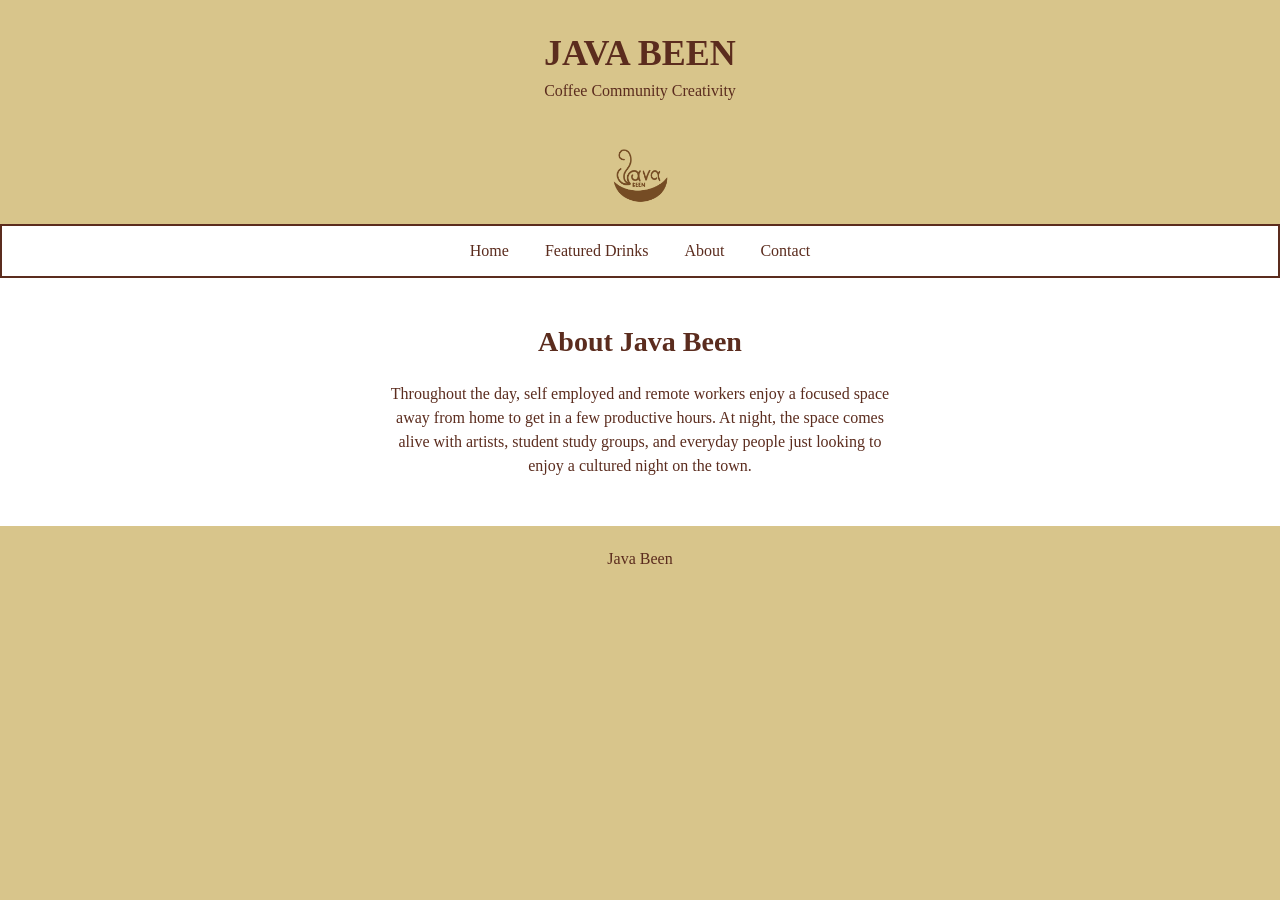
==== about.html @ 450c990b "Add files via upload" ====
<!DOCTYPE html>

<html lang="en">

<head>
<title>About - Java Been</title>

<style>

body{
    font-family:Hinde, regular;
    margin:0;
    text-align:center;
    background:#D8C58B;
    color:#5B2C1E;
}

header{
    background:#D8C58B;
    padding:32px 0;
}

header h1{
    margin:0 0 8px 0;
    color:#5B2C1E;
    font-size:36px;
}

header p{
    margin:0;
}

.logoArea{
    background:#D8C58B;
    padding:16px;
}

.logoArea img{
    width:80px;
}

nav{
    background:white;
    border:2px solid #5B2C1E;
    padding:16px;
}

#navMenu{
    list-style:none;
    padding:0;
    margin:0;
}

#navMenu li{
    display:inline;
    margin:16px;
}

#navMenu a{
    color:#5B2C1E;
    text-decoration:none;
}

.container{
    background:white;
}

section{
    padding:48px 24px;
}

h2{
    color:#5B2C1E;
    font-size:28px;
    margin:0 0 24px 0;
}

section p{
    max-width:500px;
    margin:auto;
    line-height:1.5;
}

footer{
    background:#D8C58B;
    padding:24px;
}

footer p{
    margin:0;
}

@media screen and (max-width:768px){

    #navMenu li{
        display:block;
        margin:8px;
    }

}

</style>

</head>

<body>

<header>

<h1>JAVA BEEN</h1>

<p>Coffee Community Creativity</p>

</header>

<div class="logoArea">

<img src="logo java.png" alt="Java Been Logo">

</div>

<nav>

<ul id="navMenu">

<li><a href="index.html">Home</a></li>

<li><a href="drinks.html">Featured Drinks</a></li>

<li><a href="about.html">About</a></li>

<li><a href="contact.html">Contact</a></li>

</ul>

</nav>

<div class="container">

<section>

<h2>About Java Been</h2>

<p>
Throughout the day, self employed and remote workers enjoy a focused space away from home to get in a few productive hours. At night, the space comes alive with artists, student study groups, and everyday people just looking to enjoy a cultured night on the town.
</p>

</section>

</div>

<footer>

<p>Java Been</p>

</footer>

</body>

</html>
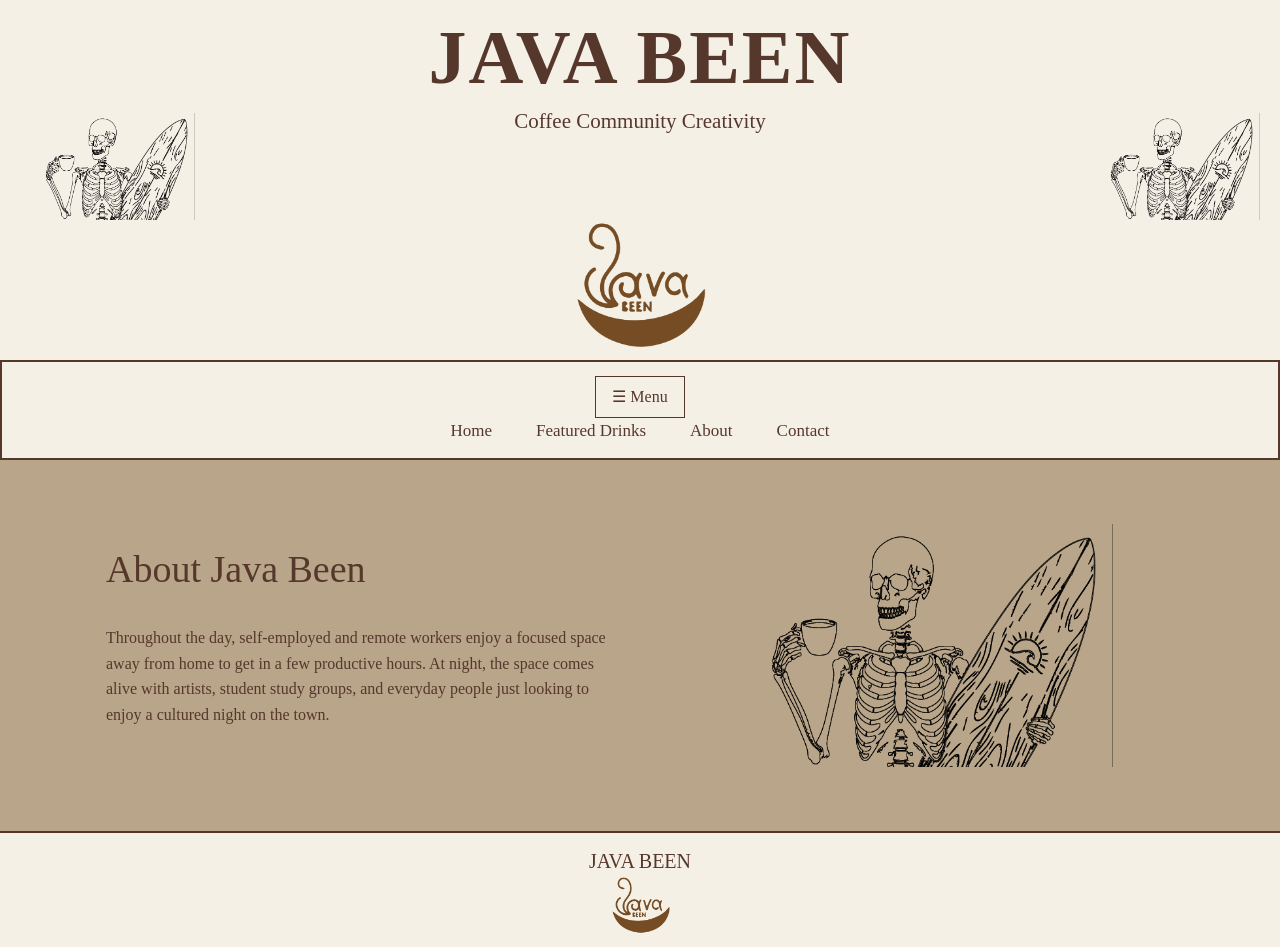
==== commit 75d313b8: "Revise About page layout and styles Updated styles and layout for improved aesthetics and responsive" ====
--- a/about.html
+++ b/about.html
@@ -1,48 +1,73 @@
 <!DOCTYPE html>
-
 <html lang="en">
 
 <head>
-<title>About - Java Been</title>
+
+<title>Java Been - About</title>
+
+<link href="https://cdn.jsdelivr.net/npm/bootstrap@5.3.3/dist/css/bootstrap.min.css" rel="stylesheet">
 
 <style>
 
 body{
     font-family:Hinde, regular;
     margin:0;
+    background:#B8A58A;
+    color:#56372C;
+}
+
+header{
+    background:#F5F0E6;
+    padding:12px 0 0 0;
+    position:relative;
+    min-height:220px;
     text-align:center;
-    background:#D8C58B;
-    color:#5B2C1E;
-}
-
-header{
-    background:#D8C58B;
-    padding:32px 0;
 }
 
 header h1{
-    margin:0 0 8px 0;
-    color:#5B2C1E;
-    font-size:36px;
+    margin:0;
+    color:#56372C;
+    font-size:76px;
+    font-weight:bold;
+    letter-spacing:2px;
 }
 
 header p{
-    margin:0;
+    margin:2px 0 0 0;
+    color:#56372C;
+    font-size:21px;
+}
+
+.headerGuyLeft{
+    position:absolute;
+    left:20px;
+    bottom:0;
+    width:175px;
+}
+
+.headerGuyRight{
+    position:absolute;
+    right:20px;
+    bottom:0;
+    width:175px;
 }
 
 .logoArea{
-    background:#D8C58B;
-    padding:16px;
+    background:#F5F0E6;
+    padding:0 0 8px 0;
 }
 
 .logoArea img{
-    width:80px;
+    width:190px;
+    max-width:60%;
+    display:block;
+    margin:auto;
 }
 
 nav{
-    background:white;
-    border:2px solid #5B2C1E;
-    padding:16px;
+    background:#F5F0E6;
+    border:2px solid #56372C;
+    padding:14px;
 }
 
 #navMenu{
@@ -53,50 +78,133 @@
 
 #navMenu li{
     display:inline;
-    margin:16px;
+    margin:20px;
 }
 
 #navMenu a{
-    color:#5B2C1E;
+    color:#56372C;
     text-decoration:none;
-}
-
-.container{
-    background:white;
+    font-size:17px;
+}
+
+#menuButton{
+    background:#F5F0E6;
+    color:#56372C;
+    border:1px solid #56372C;
+    padding:8px 16px;
 }
 
 section{
-    padding:48px 24px;
+    padding:64px 24px;
 }
 
 h2{
-    color:#5B2C1E;
-    font-size:28px;
-    margin:0 0 24px 0;
-}
-
-section p{
-    max-width:500px;
-    margin:auto;
-    line-height:1.5;
-}
-
-footer{
-    background:#D8C58B;
-    padding:24px;
-}
-
-footer p{
-    margin:0;
-}
-
-@media screen and (max-width:768px){
+    color:#56372C;
+    font-size:38px;
+    margin-bottom:32px;
+}
+
+p{
+    color:#56372C;
+    line-height:1.6;
+}
+
+.aboutImage{
+    width:400px;
+    max-width:100%;
+    height:auto;
+    display:block;
+    margin:0 auto;
+}
+
+.bottomHeader{
+    background:#F5F0E6;
+    border-top:2px solid #56372C;
+    padding:16px 0 12px 0;
+    text-align:center;
+}
+
+.bottomHeader h2{
+    margin:0 0 3px 0;
+    font-size:20px;
+}
+
+.bottomHeader img{
+    width:85px;
+    max-width:50%;
+}
+
+@media (max-width:768px){
+
+    header{
+        min-height:190px;
+    }
+
+    header h1{
+        font-size:48px;
+    }
+
+    header p{
+        font-size:17px;
+    }
+
+    .headerGuyLeft,
+    .headerGuyRight{
+        width:110px;
+    }
+
+    .headerGuyLeft{
+        left:0;
+    }
+
+    .headerGuyRight{
+        right:0;
+    }
+
+    .logoArea img{
+        width:160px;
+    }
+
+    #navMenu{
+        display:none;
+    }
 
     #navMenu li{
         display:block;
         margin:8px;
     }
 
+    section{
+        padding:48px 20px;
+    }
+
+    .aboutImage{
+        width:100%;
+        max-width:400px;
+        margin-top:32px;
+    }
+
+}
+
+@media (max-width:480px){
+
+    header h1{
+        font-size:38px;
+    }
+
+    header p{
+        font-size:15px;
+    }
+
+    .headerGuyLeft,
+    .headerGuyRight{
+        width:85px;
+    }
+
+    .logoArea img{
+        width:130px;
+    }
+
 }
 
 </style>
@@ -107,6 +215,10 @@
 
 <header>
 
+<img src="header guy.png" class="headerGuyLeft" alt="Java Been character">
+
+<img src="header guy.png" class="headerGuyRight" alt="Java Been character">
+
 <h1>JAVA BEEN</h1>
 
 <p>Coffee Community Creativity</p>
@@ -121,6 +233,10 @@
 
 <nav>
 
+<div class="container-fluid text-center">
+
+<button id="menuButton">☰ Menu</button>
+
 <ul id="navMenu">
 
 <li><a href="index.html">Home</a></li>
@@ -133,27 +249,61 @@
 
 </ul>
 
+</div>
+
 </nav>
 
 <div class="container">
 
 <section>
 
+<div class="row align-items-center justify-content-center">
+
+<div class="col-md-6">
+
 <h2>About Java Been</h2>
 
 <p>
-Throughout the day, self employed and remote workers enjoy a focused space away from home to get in a few productive hours. At night, the space comes alive with artists, student study groups, and everyday people just looking to enjoy a cultured night on the town.
+Throughout the day, self-employed and remote workers enjoy a focused space away from home to get in a few productive hours. At night, the space comes alive with artists, student study groups, and everyday people just looking to enjoy a cultured night on the town.
 </p>
 
+</div>
+
+<div class="col-md-6">
+
+<img src="header guy.png" class="aboutImage" alt="Java Been character">
+
+</div>
+
+</div>
+
 </section>
 
 </div>
 
-<footer>
-
-<p>Java Been</p>
-
-</footer>
+<div class="bottomHeader">
+
+<h2>JAVA BEEN</h2>
+
+<img src="logo java.png" alt="Java Been Logo">
+
+</div>
+
+<script src="https://code.jquery.com/jquery-3.7.1.min.js"></script>
+
+<script>
+
+$(document).ready(function(){
+
+    $("#menuButton").click(function(){
+
+        $("#navMenu").slideToggle();
+
+    });
+
+});
+
+</script>
 
 </body>
 
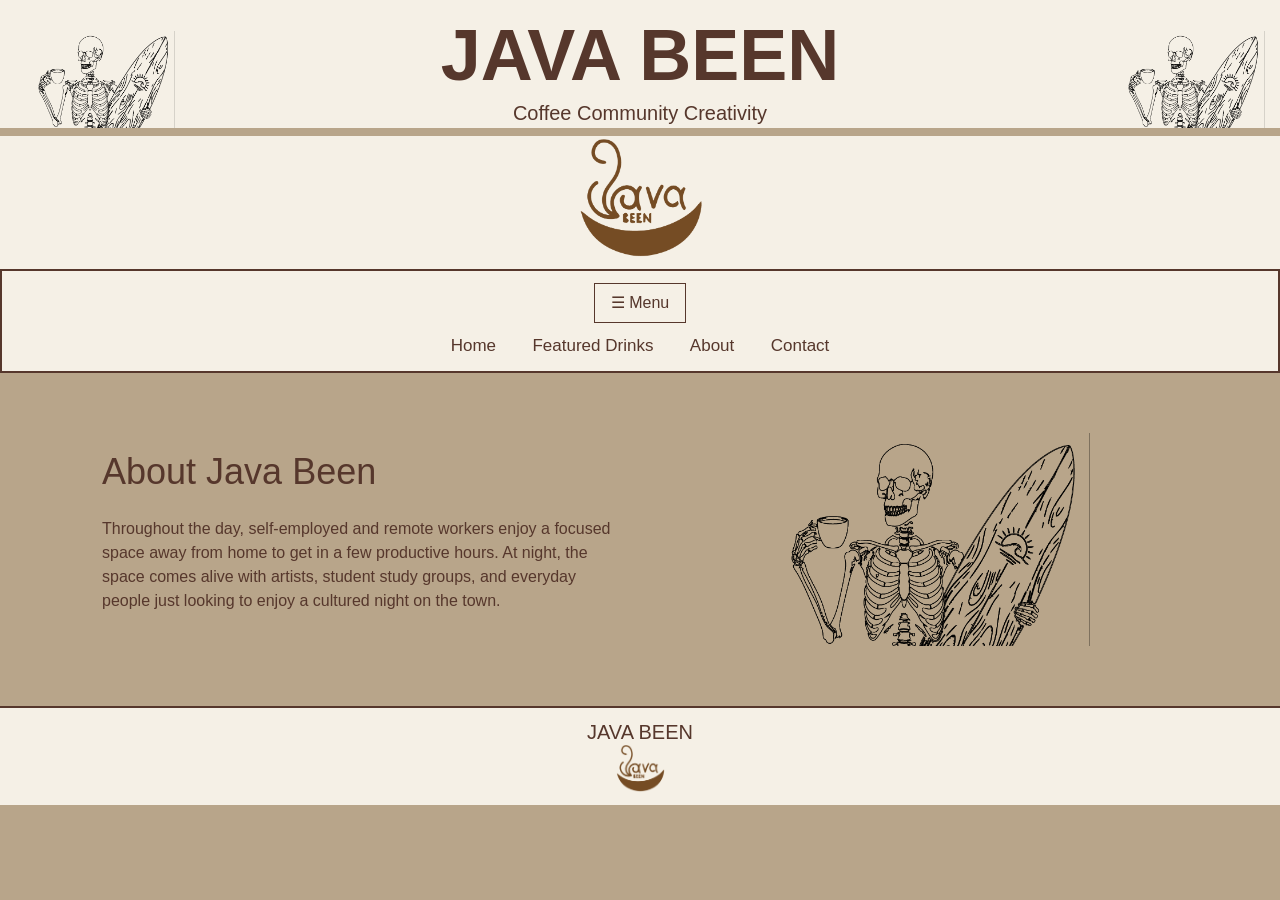
==== commit 2bd31464: "Update about.html" ====
--- a/about.html
+++ b/about.html
@@ -9,76 +9,100 @@
 
 <style>
 
+*{
+    box-sizing:border-box;
+}
+
+html, body{
+    margin:0;
+    padding:0;
+    width:100%;
+}
+
 body{
-    font-family:Hinde, regular;
+    font-family:Hinde, Arial, sans-serif;
+    background:#B8A58A;
+    color:#56372C;
+}
+
+
+/* HEADER */
+
+header{
+    background:#F5F0E6;
+    text-align:center;
+    position:relative;
+    padding:12px 0 0 0;
+}
+
+header h1{
+    color:#56372C;
+    font-size:72px;
     margin:0;
-    background:#B8A58A;
-    color:#56372C;
-}
-
-header{
-    background:#F5F0E6;
-    padding:12px 0 0 0;
-    position:relative;
-    min-height:220px;
-    text-align:center;
-}
-
-header h1{
-    margin:0;
-    color:#56372C;
-    font-size:76px;
     font-weight:bold;
-    letter-spacing:2px;
 }
 
 header p{
-    margin:2px 0 0 0;
-    color:#56372C;
-    font-size:21px;
-}
+    color:#56372C;
+    font-size:20px;
+    margin:0 0 8px 0;
+}
+
 
 .headerGuyLeft{
     position:absolute;
-    left:20px;
+    left:15px;
     bottom:0;
-    width:175px;
+    width:160px;
 }
 
 .headerGuyRight{
     position:absolute;
-    right:20px;
+    right:15px;
     bottom:0;
-    width:175px;
-}
+    width:160px;
+}
+
+
+/* LOGO */
 
 .logoArea{
     background:#F5F0E6;
+    text-align:center;
     padding:0 0 8px 0;
 }
 
 .logoArea img{
-    width:190px;
-    max-width:60%;
-    display:block;
-    margin:auto;
-}
+    width:180px;
+    max-width:50%;
+}
+
+
+/* NAV */
 
 nav{
     background:#F5F0E6;
     border:2px solid #56372C;
-    padding:14px;
+    text-align:center;
+    padding:12px;
+}
+
+#menuButton{
+    background:#F5F0E6;
+    color:#56372C;
+    border:1px solid #56372C;
+    padding:7px 16px;
 }
 
 #navMenu{
     list-style:none;
     padding:0;
-    margin:0;
+    margin:10px 0 0 0;
 }
 
 #navMenu li{
     display:inline;
-    margin:20px;
+    margin:0 16px;
 }
 
 #navMenu a{
@@ -87,70 +111,75 @@
     font-size:17px;
 }
 
-#menuButton{
-    background:#F5F0E6;
-    color:#56372C;
-    border:1px solid #56372C;
-    padding:8px 16px;
-}
+
+/* CONTENT */
 
 section{
-    padding:64px 24px;
+    padding:45px 20px;
 }
 
 h2{
     color:#56372C;
-    font-size:38px;
-    margin-bottom:32px;
+    font-size:36px;
+    margin-bottom:24px;
 }
 
 p{
     color:#56372C;
-    line-height:1.6;
+    line-height:1.5;
 }
 
 .aboutImage{
-    width:400px;
+    display:block;
+    width:350px;
     max-width:100%;
     height:auto;
-    display:block;
-    margin:0 auto;
-}
+    margin:15px auto;
+}
+
+
+/* BOTTOM */
 
 .bottomHeader{
     background:#F5F0E6;
     border-top:2px solid #56372C;
-    padding:16px 0 12px 0;
     text-align:center;
+    padding:12px 0;
 }
 
 .bottomHeader h2{
-    margin:0 0 3px 0;
     font-size:20px;
+    margin:0;
 }
 
 .bottomHeader img{
-    width:85px;
-    max-width:50%;
-}
-
-@media (max-width:768px){
+    width:70px;
+}
+
+
+/* MOBILE */
+
+@media screen and (max-width:768px){
 
     header{
-        min-height:190px;
+        padding-top:8px;
     }
 
     header h1{
-        font-size:48px;
+        font-size:42px;
+        position:relative;
+        z-index:2;
     }
 
     header p{
-        font-size:17px;
+        font-size:15px;
+        position:relative;
+        z-index:2;
     }
 
     .headerGuyLeft,
     .headerGuyRight{
-        width:110px;
+        width:90px;
     }
 
     .headerGuyLeft{
@@ -161,48 +190,91 @@
         right:0;
     }
 
+    .logoArea{
+        padding:5px 0 8px 0;
+    }
+
     .logoArea img{
-        width:160px;
+        width:125px;
+        max-width:45%;
+    }
+
+    nav{
+        padding:8px;
     }
 
     #navMenu{
         display:none;
+        margin:8px 0 0 0;
     }
 
     #navMenu li{
         display:block;
-        margin:8px;
+        margin:7px 0;
+    }
+
+    #navMenu a{
+        font-size:16px;
     }
 
     section{
-        padding:48px 20px;
+        padding:28px 16px;
+    }
+
+    h2{
+        font-size:30px;
+        margin-bottom:18px;
+    }
+
+    p{
+        font-size:16px;
+        line-height:1.5;
     }
 
     .aboutImage{
         width:100%;
-        max-width:400px;
-        margin-top:32px;
-    }
-
-}
-
-@media (max-width:480px){
+        max-width:300px;
+        margin:18px auto;
+    }
+
+    .bottomHeader{
+        padding:10px 0;
+    }
+
+    .bottomHeader h2{
+        font-size:18px;
+    }
+
+    .bottomHeader img{
+        width:60px;
+    }
+
+}
+
+
+/* SMALL PHONES */
+
+@media screen and (max-width:480px){
 
     header h1{
-        font-size:38px;
+        font-size:36px;
     }
 
     header p{
-        font-size:15px;
+        font-size:14px;
     }
 
     .headerGuyLeft,
     .headerGuyRight{
-        width:85px;
-    }
-
-    .logoArea img{
-        width:130px;
+        width:78px;
+    }
+
+    section{
+        padding:24px 14px;
+    }
+
+    h2{
+        font-size:27px;
     }
 
 }
@@ -211,8 +283,10 @@
 
 </head>
 
+
 <body>
 
+
 <header>
 
 <img src="header guy.png" class="headerGuyLeft" alt="Java Been character">
@@ -225,16 +299,16 @@
 
 </header>
 
+
 <div class="logoArea">
 
 <img src="logo java.png" alt="Java Been Logo">
 
 </div>
 
+
 <nav>
 
-<div class="container-fluid text-center">
-
 <button id="menuButton">☰ Menu</button>
 
 <ul id="navMenu">
@@ -249,15 +323,14 @@
 
 </ul>
 
-</div>
-
 </nav>
 
+
 <div class="container">
 
 <section>
 
-<div class="row align-items-center justify-content-center">
+<div class="row align-items-center">
 
 <div class="col-md-6">
 
@@ -269,9 +342,10 @@
 
 </div>
 
+
 <div class="col-md-6">
 
-<img src="header guy.png" class="aboutImage" alt="Java Been character">
+<img src="header guy.png" class="aboutImage" alt="Java Been">
 
 </div>
 
@@ -281,6 +355,7 @@
 
 </div>
 
+
 <div class="bottomHeader">
 
 <h2>JAVA BEEN</h2>
@@ -289,6 +364,7 @@
 
 </div>
 
+
 <script src="https://code.jquery.com/jquery-3.7.1.min.js"></script>
 
 <script>
@@ -305,6 +381,7 @@
 
 </script>
 
+
 </body>
 
 </html>
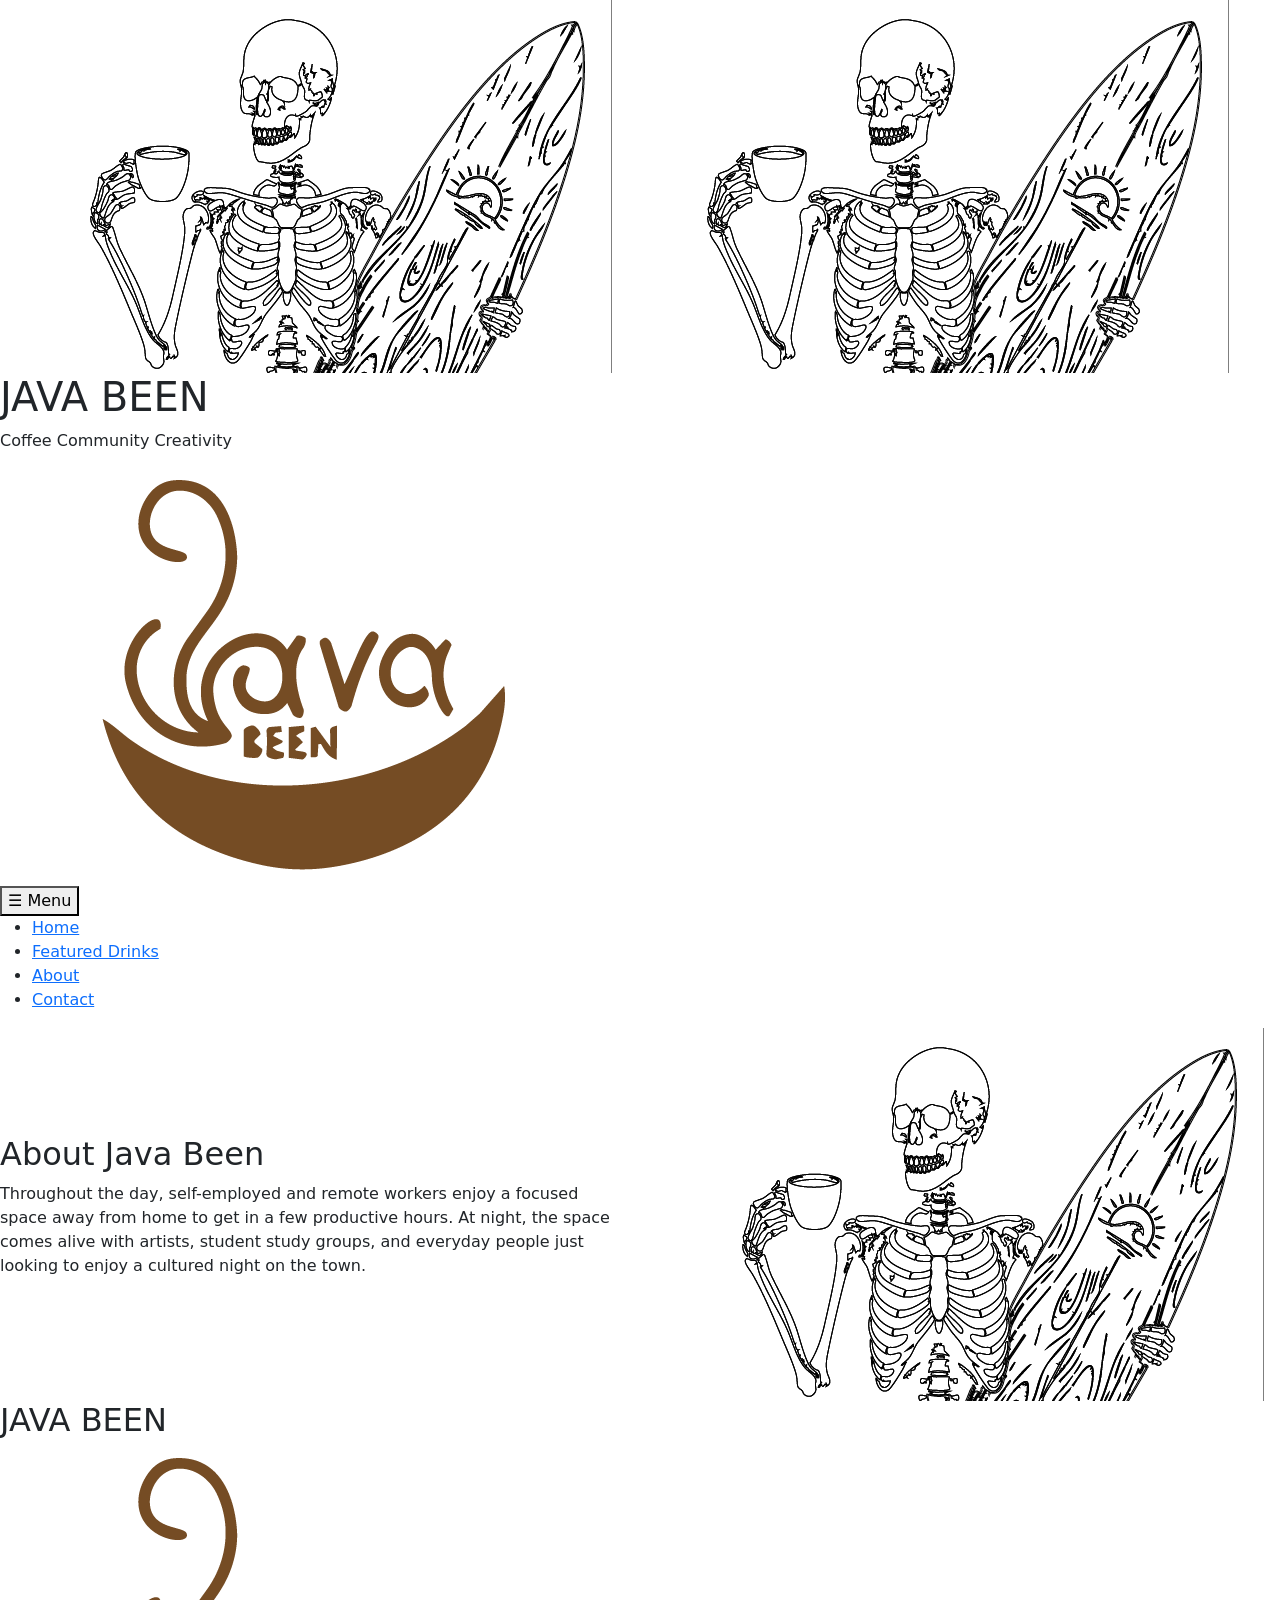
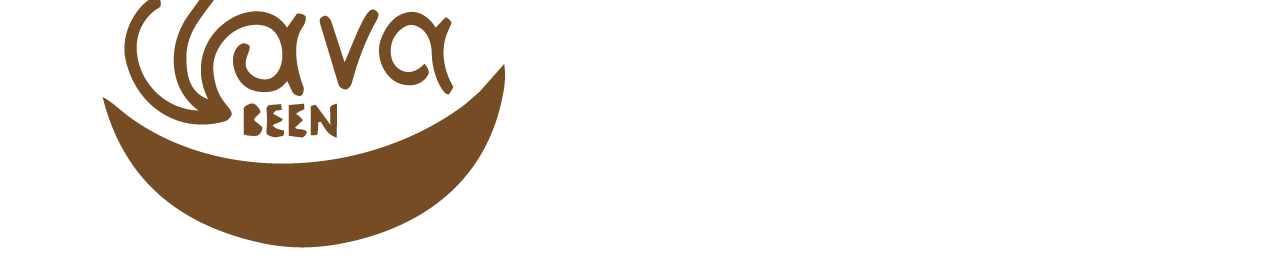
==== commit f02aad32: "Update about.html" ====
--- a/about.html
+++ b/about.html
@@ -5,281 +5,11 @@
 
 <title>Java Been - About</title>
 
+<meta name="viewport" content="width=device-width, initial-scale=1.0">
+
 <link href="https://cdn.jsdelivr.net/npm/bootstrap@5.3.3/dist/css/bootstrap.min.css" rel="stylesheet">
 
-<style>
-
-*{
-    box-sizing:border-box;
-}
-
-html, body{
-    margin:0;
-    padding:0;
-    width:100%;
-}
-
-body{
-    font-family:Hinde, Arial, sans-serif;
-    background:#B8A58A;
-    color:#56372C;
-}
-
-
-/* HEADER */
-
-header{
-    background:#F5F0E6;
-    text-align:center;
-    position:relative;
-    padding:12px 0 0 0;
-}
-
-header h1{
-    color:#56372C;
-    font-size:72px;
-    margin:0;
-    font-weight:bold;
-}
-
-header p{
-    color:#56372C;
-    font-size:20px;
-    margin:0 0 8px 0;
-}
-
-
-.headerGuyLeft{
-    position:absolute;
-    left:15px;
-    bottom:0;
-    width:160px;
-}
-
-.headerGuyRight{
-    position:absolute;
-    right:15px;
-    bottom:0;
-    width:160px;
-}
-
-
-/* LOGO */
-
-.logoArea{
-    background:#F5F0E6;
-    text-align:center;
-    padding:0 0 8px 0;
-}
-
-.logoArea img{
-    width:180px;
-    max-width:50%;
-}
-
-
-/* NAV */
-
-nav{
-    background:#F5F0E6;
-    border:2px solid #56372C;
-    text-align:center;
-    padding:12px;
-}
-
-#menuButton{
-    background:#F5F0E6;
-    color:#56372C;
-    border:1px solid #56372C;
-    padding:7px 16px;
-}
-
-#navMenu{
-    list-style:none;
-    padding:0;
-    margin:10px 0 0 0;
-}
-
-#navMenu li{
-    display:inline;
-    margin:0 16px;
-}
-
-#navMenu a{
-    color:#56372C;
-    text-decoration:none;
-    font-size:17px;
-}
-
-
-/* CONTENT */
-
-section{
-    padding:45px 20px;
-}
-
-h2{
-    color:#56372C;
-    font-size:36px;
-    margin-bottom:24px;
-}
-
-p{
-    color:#56372C;
-    line-height:1.5;
-}
-
-.aboutImage{
-    display:block;
-    width:350px;
-    max-width:100%;
-    height:auto;
-    margin:15px auto;
-}
-
-
-/* BOTTOM */
-
-.bottomHeader{
-    background:#F5F0E6;
-    border-top:2px solid #56372C;
-    text-align:center;
-    padding:12px 0;
-}
-
-.bottomHeader h2{
-    font-size:20px;
-    margin:0;
-}
-
-.bottomHeader img{
-    width:70px;
-}
-
-
-/* MOBILE */
-
-@media screen and (max-width:768px){
-
-    header{
-        padding-top:8px;
-    }
-
-    header h1{
-        font-size:42px;
-        position:relative;
-        z-index:2;
-    }
-
-    header p{
-        font-size:15px;
-        position:relative;
-        z-index:2;
-    }
-
-    .headerGuyLeft,
-    .headerGuyRight{
-        width:90px;
-    }
-
-    .headerGuyLeft{
-        left:0;
-    }
-
-    .headerGuyRight{
-        right:0;
-    }
-
-    .logoArea{
-        padding:5px 0 8px 0;
-    }
-
-    .logoArea img{
-        width:125px;
-        max-width:45%;
-    }
-
-    nav{
-        padding:8px;
-    }
-
-    #navMenu{
-        display:none;
-        margin:8px 0 0 0;
-    }
-
-    #navMenu li{
-        display:block;
-        margin:7px 0;
-    }
-
-    #navMenu a{
-        font-size:16px;
-    }
-
-    section{
-        padding:28px 16px;
-    }
-
-    h2{
-        font-size:30px;
-        margin-bottom:18px;
-    }
-
-    p{
-        font-size:16px;
-        line-height:1.5;
-    }
-
-    .aboutImage{
-        width:100%;
-        max-width:300px;
-        margin:18px auto;
-    }
-
-    .bottomHeader{
-        padding:10px 0;
-    }
-
-    .bottomHeader h2{
-        font-size:18px;
-    }
-
-    .bottomHeader img{
-        width:60px;
-    }
-
-}
-
-
-/* SMALL PHONES */
-
-@media screen and (max-width:480px){
-
-    header h1{
-        font-size:36px;
-    }
-
-    header p{
-        font-size:14px;
-    }
-
-    .headerGuyLeft,
-    .headerGuyRight{
-        width:78px;
-    }
-
-    section{
-        padding:24px 14px;
-    }
-
-    h2{
-        font-size:27px;
-    }
-
-}
-
-</style>
+<link rel="stylesheet" href="style.css">
 
 </head>
 
@@ -326,9 +56,11 @@
 </nav>
 
 
-<div class="container">
+<main>
 
 <section>
+
+<div class="content">
 
 <div class="row align-items-center">
 
@@ -345,7 +77,9 @@
 
 <div class="col-md-6">
 
-<img src="header guy.png" class="aboutImage" alt="Java Been">
+<img src="header guy.png" class="pageImage" alt="Java Been">
+
+</div>
 
 </div>
 
@@ -353,7 +87,7 @@
 
 </section>
 
-</div>
+</main>
 
 
 <div class="bottomHeader">
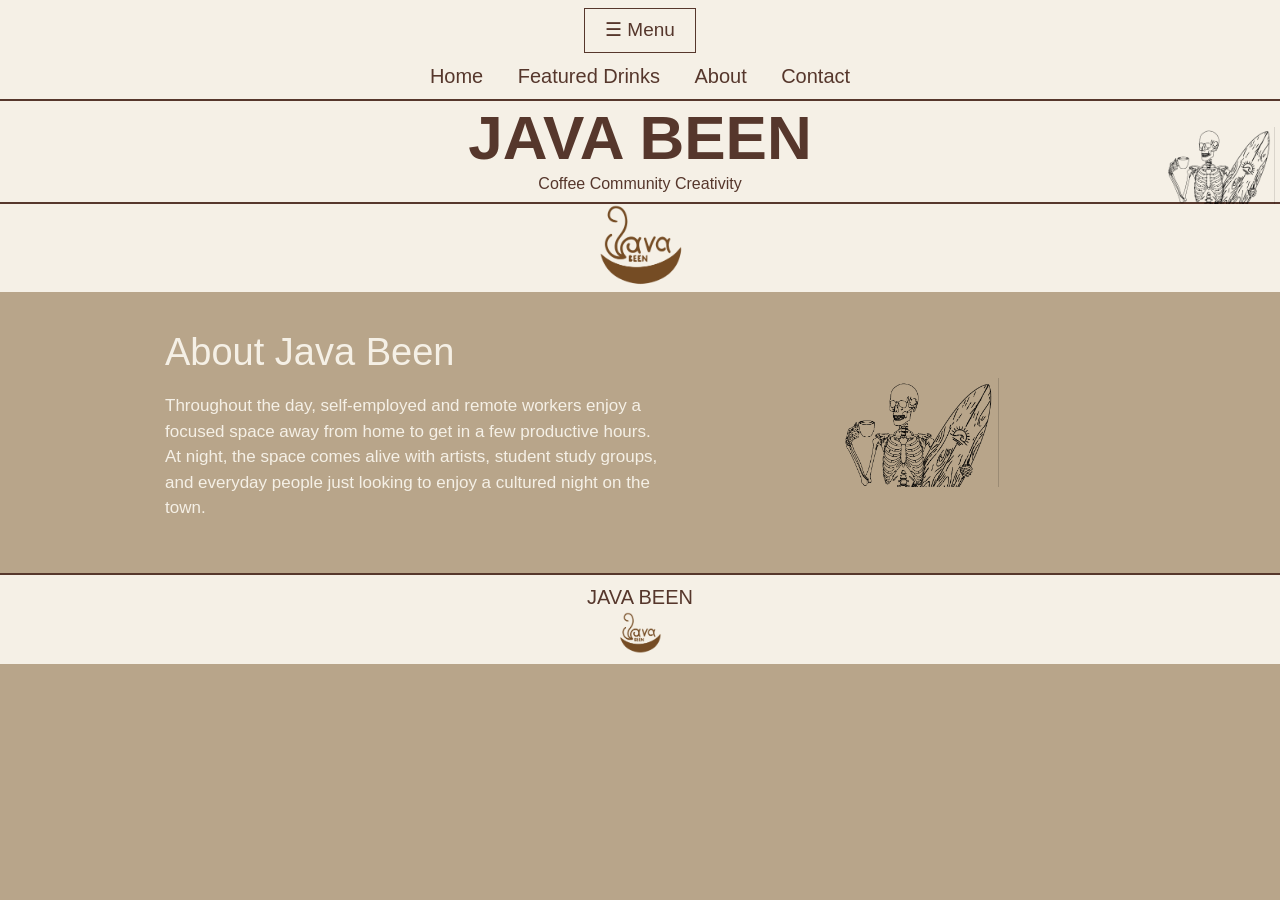
==== commit 32ceb24f: "Format HTML structure and improve indentation" ====
--- a/about.html
+++ b/about.html
@@ -3,109 +3,126 @@
 
 <head>
 
-<title>Java Been - About</title>
+    <title>Java Been - About</title>
 
-<meta name="viewport" content="width=device-width, initial-scale=1.0">
+    <meta name="viewport" content="width=device-width, initial-scale=1.0">
 
-<link href="https://cdn.jsdelivr.net/npm/bootstrap@5.3.3/dist/css/bootstrap.min.css" rel="stylesheet">
+    <link href="https://cdn.jsdelivr.net/npm/bootstrap@5.3.3/dist/css/bootstrap.min.css" rel="stylesheet">
 
-<link rel="stylesheet" href="style.css">
+    <link rel="stylesheet" href="style.css">
 
 </head>
-
 
 <body>
 
 
+<!-- NAVIGATION -->
+
+<nav>
+
+    <button id="menuButton">☰ Menu</button>
+
+    <ul id="navMenu">
+
+        <li><a href="index.html">Home</a></li>
+
+        <li><a href="drinks.html">Featured Drinks</a></li>
+
+        <li><a href="about.html">About</a></li>
+
+        <li><a href="contact.html">Contact</a></li>
+
+    </ul>
+
+</nav>
+
+
+<!-- HEADER -->
+
 <header>
 
-<img src="header guy.png" class="headerGuyLeft" alt="Java Been character">
+    <img src="header guy.png" class="headerGuyRight" alt="Java Been character">
 
-<img src="header guy.png" class="headerGuyRight" alt="Java Been character">
+    <div class="headerText">
 
-<h1>JAVA BEEN</h1>
+        <h1>JAVA BEEN</h1>
 
-<p>Coffee Community Creativity</p>
+        <p>Coffee Community Creativity</p>
+
+    </div>
 
 </header>
 
 
+<!-- LOGO -->
+
 <div class="logoArea">
 
-<img src="logo java.png" alt="Java Been Logo">
+    <img src="logo java.png" alt="Java Been Logo">
 
 </div>
 
 
-<nav>
-
-<button id="menuButton">☰ Menu</button>
-
-<ul id="navMenu">
-
-<li><a href="index.html">Home</a></li>
-
-<li><a href="drinks.html">Featured Drinks</a></li>
-
-<li><a href="about.html">About</a></li>
-
-<li><a href="contact.html">Contact</a></li>
-
-</ul>
-
-</nav>
-
+<!-- ABOUT -->
 
 <main>
 
-<section>
+    <section>
 
-<div class="content">
+        <div class="content">
 
-<div class="row align-items-center">
+            <div class="aboutContent">
 
-<div class="col-md-6">
 
-<h2>About Java Been</h2>
+                <div class="aboutText">
 
-<p>
-Throughout the day, self-employed and remote workers enjoy a focused space away from home to get in a few productive hours. At night, the space comes alive with artists, student study groups, and everyday people just looking to enjoy a cultured night on the town.
-</p>
+                    <h2>About Java Been</h2>
+
+                    <p>
+                        Throughout the day, self-employed and remote workers enjoy a focused space away from home to get in a few productive hours. At night, the space comes alive with artists, student study groups, and everyday people just looking to enjoy a cultured night on the town.
+                    </p>
+
+                </div>
+
+
+                <div class="aboutImage">
+
+                    <img src="header guy.png"
+                         class="aboutGuy"
+                         alt="Java Been">
+
+                </div>
+
+
+            </div>
+
+        </div>
+
+    </section>
+
+</main>
+
+
+<!-- BOTTOM -->
+
+<div class="bottomHeader">
+
+    <h2>JAVA BEEN</h2>
+
+    <img src="logo java.png" alt="Java Been Logo">
 
 </div>
 
 
-<div class="col-md-6">
-
-<img src="header guy.png" class="pageImage" alt="Java Been">
-
-</div>
-
-</div>
-
-</div>
-
-</section>
-
-</main>
-
-
-<div class="bottomHeader">
-
-<h2>JAVA BEEN</h2>
-
-<img src="logo java.png" alt="Java Been Logo">
-
-</div>
-
+<!-- JQUERY -->
 
 <script src="https://code.jquery.com/jquery-3.7.1.min.js"></script>
 
 <script>
 
-$(document).ready(function(){
+$(document).ready(function() {
 
-    $("#menuButton").click(function(){
+    $("#menuButton").click(function() {
 
         $("#navMenu").slideToggle();
 
@@ -115,7 +132,7 @@
 
 </script>
 
-
 </body>
 
 </html>
+</html>
--- a/style.css
+++ b/style.css
@@ -0,0 +1,742 @@
+/* =========================
+   BASIC SETTINGS
+========================= */
+
+* {
+    box-sizing: border-box;
+}
+
+html,
+body {
+    width: 100%;
+    margin: 0;
+    padding: 0;
+}
+
+body {
+    background: #B8A58A;
+    color: #F5F0E6;
+    font-family: Arial, sans-serif;
+    overflow-x: hidden;
+}
+
+
+/* =========================
+   NAVIGATION
+========================= */
+
+nav {
+    width: 100%;
+    background: #F5F0E6;
+    border-bottom: 2px solid #56372C;
+    text-align: center;
+    padding: 8px;
+}
+
+#menuButton {
+    background: #F5F0E6;
+    color: #56372C;
+    border: 1px solid #56372C;
+    padding: 7px 20px;
+    font-size: 19px;
+    cursor: pointer;
+}
+
+#navMenu {
+    list-style: none;
+    padding: 0;
+    margin: 8px 0 0;
+}
+
+#navMenu li {
+    display: inline-block;
+    margin: 0 15px;
+}
+
+#navMenu a {
+    color: #56372C;
+    text-decoration: none;
+    font-size: 20px;
+}
+
+#navMenu a:hover {
+    text-decoration: underline;
+}
+
+
+/* =========================
+   HEADER
+========================= */
+
+header {
+    width: 100%;
+    background: #F5F0E6;
+    color: #56372C;
+    text-align: center;
+    position: relative;
+
+    /* Keeps title and logo close together */
+    padding: 6px 100px 6px;
+
+    border-bottom: 2px solid #56372C;
+}
+
+.headerText {
+    position: relative;
+    z-index: 2;
+}
+
+header h1 {
+    color: #56372C;
+    font-size: clamp(38px, 6vw, 62px);
+    line-height: 1;
+    margin: 0;
+    font-weight: bold;
+}
+
+header p {
+    color: #56372C;
+    font-size: 16px;
+    margin: 3px 0 0;
+}
+
+
+/* HEADER GUY */
+
+.headerGuyRight {
+    position: absolute;
+    right: 5px;
+    bottom: -2px;
+    width: 125px;
+    height: auto;
+    z-index: 3;
+}
+
+
+/* =========================
+   LOGO
+========================= */
+
+.logoArea {
+    width: 100%;
+    background: #F5F0E6;
+    text-align: center;
+    padding: 0 0 5px;
+}
+
+.logoArea img {
+    width: 120px;
+    max-width: 35%;
+    height: auto;
+}
+
+
+/* =========================
+   MAIN
+========================= */
+
+main {
+    width: 100%;
+}
+
+section {
+    width: 100%;
+    padding: 38px 20px;
+}
+
+.content {
+    width: 100%;
+    max-width: 950px;
+    margin: 0 auto;
+}
+
+
+/* =========================
+   TEXT
+========================= */
+
+h2 {
+    color: #F5F0E6;
+    font-size: clamp(28px, 4vw, 38px);
+    line-height: 1.2;
+    margin: 0 0 18px;
+}
+
+p {
+    color: #F5F0E6;
+    font-size: 17px;
+    line-height: 1.5;
+    margin: 0 0 14px;
+}
+
+
+/* =========================
+   HOME PAGE
+========================= */
+
+.homeContent {
+    display: flex;
+    align-items: center;
+    justify-content: space-between;
+    gap: 35px;
+}
+
+.homeText {
+    width: 50%;
+}
+
+.homeImage {
+    width: 50%;
+    text-align: center;
+}
+
+.homeImage img {
+    width: 100%;
+    max-width: 350px;
+    height: auto;
+    display: block;
+    margin: 0 auto;
+}
+
+
+/* =========================
+   FEATURED DRINKS
+========================= */
+
+.drinksContent {
+    text-align: center;
+}
+
+.drinkRow {
+    display: flex;
+    justify-content: center;
+    align-items: flex-start;
+    gap: 35px;
+    margin-top: 25px;
+}
+
+.drink {
+    width: 45%;
+    max-width: 320px;
+    text-align: center;
+}
+
+.drinkImage {
+    width: 240px;
+    height: 240px;
+    max-width: 100%;
+    object-fit: contain;
+    display: block;
+    margin: 0 auto 12px;
+}
+
+.drink p {
+    margin: 0;
+}
+
+
+/* =========================
+   ABOUT PAGE
+========================= */
+
+.aboutContent {
+    display: flex;
+    align-items: center;
+    justify-content: space-between;
+    gap: 35px;
+}
+
+.aboutText {
+    width: 55%;
+}
+
+.aboutImage {
+    width: 45%;
+    text-align: center;
+}
+
+.aboutGuy {
+    width: 180px;
+    max-width: 100%;
+    height: auto;
+    display: block;
+    margin: 0 auto;
+}
+
+
+/* =========================
+   CONTACT PAGE
+========================= */
+
+.contactContent {
+    display: flex;
+    align-items: center;
+    justify-content: space-between;
+    gap: 35px;
+}
+
+.contactText {
+    width: 50%;
+}
+
+.contactImage {
+    width: 50%;
+    text-align: center;
+}
+
+.contactImage img {
+    width: 100%;
+    max-width: 330px;
+    height: auto;
+    display: block;
+    margin: 0 auto;
+}
+
+
+/* =========================
+   CONTACT FORM
+========================= */
+
+#contactForm {
+    width: 100%;
+    max-width: 450px;
+    margin-top: 20px;
+}
+
+#contactForm label {
+    display: block;
+    color: #F5F0E6;
+    margin-top: 8px;
+    margin-bottom: 3px;
+}
+
+#contactForm input,
+#contactForm textarea {
+    width: 100%;
+    padding: 8px;
+    border: 1px solid #56372C;
+    background: #F5F0E6;
+    color: #56372C;
+    font-family: Arial, sans-serif;
+}
+
+#contactForm textarea {
+    height: 100px;
+}
+
+#contactForm button {
+    background: #F5F0E6;
+    color: #56372C;
+    border: 1px solid #56372C;
+    padding: 8px 16px;
+    margin-top: 10px;
+    cursor: pointer;
+}
+
+
+/* =========================
+   BOTTOM
+========================= */
+
+.bottomHeader {
+    width: 100%;
+    background: #F5F0E6;
+    color: #56372C;
+    text-align: center;
+    border-top: 2px solid #56372C;
+    padding: 10px;
+}
+
+.bottomHeader h2 {
+    color: #56372C;
+    font-size: 20px;
+    margin: 0 0 3px;
+}
+
+.bottomHeader img {
+    width: 60px;
+    height: auto;
+}
+
+
+/* =========================
+   TABLET
+========================= */
+
+@media screen and (max-width: 768px) {
+
+    /* NAV */
+
+    #menuButton {
+        font-size: 18px;
+    }
+
+    #navMenu {
+        display: none;
+    }
+
+    #navMenu li {
+        display: block;
+        margin: 0;
+        padding: 7px;
+        border-top: 1px solid #B8A58A;
+    }
+
+    #navMenu a {
+        display: block;
+        font-size: 19px;
+    }
+
+
+    /* HEADER */
+
+    header {
+        padding: 6px 75px 6px;
+    }
+
+    header h1 {
+        font-size: 42px;
+    }
+
+    header p {
+        font-size: 13px;
+    }
+
+    .headerGuyRight {
+        width: 85px;
+        right: 0;
+        bottom: -2px;
+    }
+
+
+    /* LOGO */
+
+    .logoArea {
+        padding-bottom: 5px;
+    }
+
+    .logoArea img {
+        width: 105px;
+    }
+
+
+    /* CONTENT */
+
+    section {
+        padding: 30px 16px;
+    }
+
+    p {
+        font-size: 16px;
+    }
+
+
+    /* HOME */
+
+    .homeContent {
+        display: block;
+    }
+
+    .homeText {
+        width: 100%;
+        text-align: center;
+        margin-bottom: 25px;
+    }
+
+    .homeImage {
+        width: 100%;
+    }
+
+    .homeImage img {
+        max-width: 300px;
+    }
+
+
+    /* DRINKS */
+
+    .drinkRow {
+        gap: 20px;
+    }
+
+    .drink {
+        width: 50%;
+    }
+
+    .drinkImage {
+        width: 210px;
+        height: 210px;
+    }
+
+
+    /* ABOUT */
+
+    .aboutContent {
+        display: block;
+    }
+
+    .aboutText {
+        width: 100%;
+        text-align: center;
+    }
+
+    .aboutImage {
+        width: 100%;
+        margin-top: 20px;
+    }
+
+    .aboutGuy {
+        width: 170px;
+    }
+
+
+    /* CONTACT */
+
+    .contactContent {
+        display: block;
+    }
+
+    .contactText {
+        width: 100%;
+        text-align: center;
+    }
+
+    .contactImage {
+        width: 100%;
+        margin-top: 25px;
+    }
+
+    .contactImage img {
+        max-width: 280px;
+    }
+
+    #contactForm {
+        max-width: 500px;
+        margin: 20px auto 0;
+        text-align: left;
+    }
+
+}
+
+
+/* =========================
+   PHONE
+========================= */
+
+@media screen and (max-width: 600px) {
+
+    body {
+        width: 100%;
+        overflow-x: hidden;
+    }
+
+
+    /* NAV */
+
+    nav {
+        width: 100%;
+    }
+
+    #menuButton {
+        font-size: 17px;
+        padding: 7px 17px;
+    }
+
+    #navMenu a {
+        font-size: 18px;
+    }
+
+
+    /* HEADER */
+
+    header {
+        width: 100%;
+        padding: 5px 50px 6px;
+    }
+
+    header h1 {
+        font-size: 35px;
+    }
+
+    header p {
+        font-size: 11px;
+    }
+
+    .headerGuyRight {
+        width: 65px;
+        right: 0;
+        bottom: -2px;
+    }
+
+
+    /* LOGO */
+
+    .logoArea img {
+        width: 95px;
+        max-width: 40%;
+    }
+
+
+    /* CONTENT */
+
+    section {
+        padding: 26px 14px;
+    }
+
+    h2 {
+        font-size: 27px;
+        margin-bottom: 15px;
+    }
+
+    p {
+        font-size: 15px;
+        line-height: 1.5;
+    }
+
+
+    /* HOME */
+
+    .homeText {
+        width: 100%;
+        margin-bottom: 20px;
+    }
+
+    .homeText p {
+        width: 100%;
+        overflow-wrap: break-word;
+    }
+
+    .homeImage img {
+        width: 100%;
+        max-width: 270px;
+    }
+
+
+    /* DRINKS */
+
+    .drinkRow {
+        display: block;
+        width: 100%;
+        margin-top: 15px;
+    }
+
+    .drink {
+        width: 100%;
+        max-width: 100%;
+        margin: 0 auto 28px;
+    }
+
+    .drinkImage {
+        width: 190px;
+        height: 190px;
+        max-width: 190px;
+        object-fit: contain;
+    }
+
+
+    /* ABOUT */
+
+    .aboutText {
+        width: 100%;
+    }
+
+    .aboutText p {
+        width: 100%;
+        overflow-wrap: break-word;
+    }
+
+    .aboutImage {
+        width: 100%;
+        margin-top: 20px;
+    }
+
+    .aboutGuy {
+        width: 150px;
+        max-width: 70%;
+    }
+
+
+    /* CONTACT */
+
+    .contactText {
+        width: 100%;
+    }
+
+    .contactImage {
+        width: 100%;
+        margin-top: 20px;
+    }
+
+    .contactImage img {
+        width: 100%;
+        max-width: 250px;
+    }
+
+
+    /* BOTTOM */
+
+    .bottomHeader {
+        padding: 9px;
+    }
+
+    .bottomHeader h2 {
+        font-size: 18px;
+    }
+
+    .bottomHeader img {
+        width: 50px;
+    }
+
+}
+
+
+/* =========================
+   VERY SMALL PHONES
+========================= */
+
+@media screen and (max-width: 400px) {
+
+    header {
+        padding-left: 35px;
+        padding-right: 35px;
+    }
+
+    header h1 {
+        font-size: 30px;
+    }
+
+    header p {
+        font-size: 10px;
+    }
+
+    .headerGuyRight {
+        width: 52px;
+    }
+
+    .logoArea img {
+        width: 85px;
+    }
+
+    section {
+        padding-left: 12px;
+        padding-right: 12px;
+    }
+
+    h2 {
+        font-size: 25px;
+    }
+
+    p {
+        font-size: 15px;
+    }
+
+    .drinkImage {
+        width: 170px;
+        height: 170px;
+        max-width: 170px;
+    }
+
+    .aboutGuy {
+        width: 135px;
+    }
+
+}
